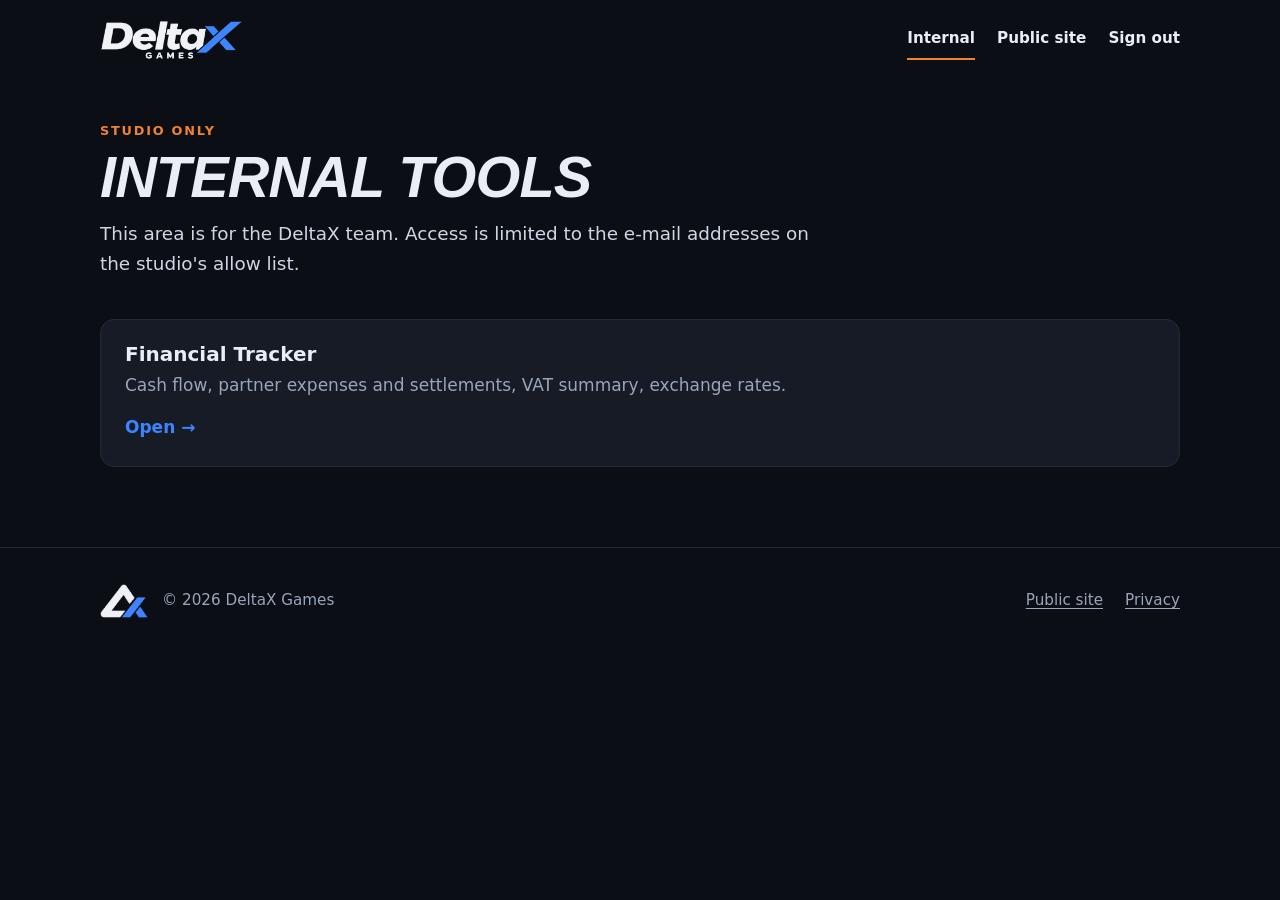
==== int/index.html @ 7edb9441 "Add /int landing page and disable Jekyll so README is not published Co-Authored-By: Claude Fable 5.1" ====
<!doctype html>
<html lang="en">
<head>
  <meta charset="utf-8">
  <meta name="viewport" content="width=device-width, initial-scale=1">
  <title>Internal — DeltaX Games</title>
  <meta name="robots" content="noindex, nofollow">
  <meta name="theme-color" content="#0b0e14">
  <link rel="icon" href="/favicon.ico" sizes="any">
  <link rel="icon" type="image/png" href="/favicon.png">
  <link rel="apple-touch-icon" href="/assets/apple-touch-icon.png">
  <link rel="stylesheet" href="/styles.css">
  <style>
    .tools { display: grid; grid-template-columns: repeat(auto-fit, minmax(min(280px, 100%), 1fr)); gap: 18px; margin-top: 28px; }
    .tool { display: block; text-decoration: none; color: var(--text); background: var(--panel-2); border: 1px solid var(--line); border-radius: var(--radius); padding: 24px; }
    .tool:hover { border-color: var(--blue); color: var(--text); }
    .tool h2 { font-size: 1.25rem; margin: 0 0 6px; font-family: var(--body); font-style: normal; text-transform: none; letter-spacing: 0; }
    .tool p { margin: 0; color: var(--muted); }
    .tool .go { display: inline-block; margin-top: 14px; color: var(--blue); font-weight: 600; }
    .logout { color: var(--muted); font-size: 0.95rem; }
  </style>
</head>
<body>
  <a class="skip" href="#main">Skip to content</a>

  <header class="site-header">
    <div class="wrap">
      <a class="brand" href="/"><img src="/assets/logo/logo-wordmark-ondark.png" alt="DeltaX Games" width="143" height="40"></a>
      <nav class="nav" aria-label="Internal">
        <a href="/int/" aria-current="page">Internal</a>
        <a href="/">Public site</a>
        <a class="logout" href="/cdn-cgi/access/logout">Sign out</a>
      </nav>
    </div>
  </header>

  <main id="main" class="page">
    <div class="wrap">
      <p class="kicker">Studio only</p>
      <h1>Internal tools</h1>
      <p class="intro">This area is for the DeltaX team. Access is limited to the e-mail addresses on the studio's allow list.</p>

      <div class="tools">
        <a class="tool" href="/int/finance_dashboard/">
          <h2>Financial Tracker</h2>
          <p>Cash flow, partner expenses and settlements, VAT summary, exchange rates.</p>
          <span class="go">Open →</span>
        </a>
      </div>
    </div>
  </main>

  <footer class="site-footer">
    <div class="wrap">
      <div class="left">
        <img src="/assets/logo/logo-mark-ondark.png" alt="" width="48" height="34">
        <span>© 2026 DeltaX Games</span>
      </div>
      <nav aria-label="Footer">
        <a href="/">Public site</a>
        <a href="/privacy.html">Privacy</a>
      </nav>
    </div>
  </footer>
</body>
</html>
---- styles.css ----
/* DeltaX Games — one stylesheet for every page. No fonts or scripts are loaded from other sites. */

:root {
  color-scheme: dark;
  --bg: #0b0e14;
  --panel: #11151d;
  --panel-2: #161b26;
  --line: #232b3b;
  --text: #e9edf5;
  --muted: #9aa5ba;
  --blue: #3d85ff;
  --blue-strong: #0054fe;
  --orange: #f28231;
  --radius: 14px;
  --maxw: 1120px;
  --display: "Arial Black", "Helvetica Neue", Arial, system-ui, sans-serif;
  --body: system-ui, -apple-system, "Segoe UI", Roboto, "Helvetica Neue", Arial, sans-serif;
}

*, *::before, *::after { box-sizing: border-box; }

html { scroll-behavior: smooth; scroll-padding-top: 16px; }

body {
  margin: 0;
  background: var(--bg);
  color: var(--text);
  font-family: var(--body);
  font-size: 1.0625rem;
  line-height: 1.65;
  -webkit-font-smoothing: antialiased;
}

img { max-width: 100%; height: auto; display: block; }

a { color: var(--blue); text-underline-offset: 3px; }
a:hover { color: #7aa9ff; }

:focus-visible { outline: 3px solid var(--blue); outline-offset: 3px; border-radius: 4px; }

.skip {
  position: absolute; left: 16px; top: -60px; z-index: 10;
  background: var(--blue-strong); color: #fff; padding: 10px 16px; border-radius: 8px; text-decoration: none;
}
.skip:focus { top: 16px; }

.wrap { width: 100%; max-width: var(--maxw); margin: 0 auto; padding: 0 20px; }

/* ---------- header ---------- */
.site-header { padding: 20px 0; }
.site-header .wrap { display: flex; align-items: center; justify-content: space-between; gap: 16px 28px; flex-wrap: wrap; }
.brand img { height: 40px; width: auto; }
.nav { display: flex; flex-wrap: wrap; gap: 6px 22px; }
.nav a { color: var(--text); text-decoration: none; font-size: 0.95rem; font-weight: 600; padding: 6px 0; border-bottom: 2px solid transparent; }
.nav a:hover { color: #fff; border-bottom-color: var(--blue); }
.nav a[aria-current="page"] { border-bottom-color: var(--orange); }

/* ---------- hero ---------- */
.hero {
  position: relative;
  padding: 72px 0 88px;
  background:
    radial-gradient(900px 420px at 82% 0%, rgba(0, 84, 254, 0.30), transparent 70%),
    radial-gradient(700px 360px at 0% 100%, rgba(242, 130, 49, 0.10), transparent 70%);
  overflow: hidden;
}
.hero .wrap { display: grid; grid-template-columns: 1.35fr 1fr; gap: 40px; align-items: center; }
.eyebrow { margin: 0 0 14px; color: var(--blue); font-weight: 700; letter-spacing: 0.14em; text-transform: uppercase; font-size: 0.82rem; }
.hero h1 {
  margin: 0 0 20px;
  font-family: var(--display);
  font-style: italic;
  font-weight: 900;
  text-transform: uppercase;
  font-size: clamp(3rem, 9.5vw, 6.6rem);
  line-height: 0.92;
  letter-spacing: -0.02em;
}
.hero h1 span { display: block; }
.hero h1 .accent { color: var(--orange); }
.lede { font-size: clamp(1.1rem, 2.2vw, 1.4rem); color: #cfd6e4; max-width: 34ch; margin: 0 0 26px; line-height: 1.45; }
.badges { display: flex; flex-wrap: wrap; gap: 10px; margin: 0 0 28px; padding: 0; list-style: none; }
.badges li { border: 1px solid var(--line); background: rgba(17, 21, 29, 0.7); color: var(--muted); border-radius: 999px; padding: 6px 14px; font-size: 0.9rem; font-weight: 600; }
.hero-mark { justify-self: center; width: min(100%, 380px); filter: drop-shadow(0 0 60px rgba(0, 84, 254, 0.45)); }
.hazard {
  height: 12px; width: 100%;
  background: repeating-linear-gradient(-45deg, var(--orange) 0 16px, #12151c 16px 32px);
  opacity: 0.92;
}

/* ---------- buttons ---------- */
.actions { display: flex; flex-wrap: wrap; gap: 12px; }
.btn {
  display: inline-block; font: inherit; font-weight: 700; font-size: 1rem; line-height: 1.2;
  padding: 14px 22px; border-radius: 10px; text-decoration: none; border: 2px solid transparent;
}
.btn-primary { background: var(--blue-strong); color: #fff; }
.btn-primary:hover { background: #1a69ff; color: #fff; }
.btn-ghost { border-color: var(--line); color: var(--text); background: transparent; }
.btn-ghost:hover { border-color: var(--blue); color: #fff; }
.btn-soon { border: 2px dashed #3a4459; color: var(--muted); background: transparent; cursor: default; }

/* ---------- sections ---------- */
section { padding: 76px 0; }
.band { background: var(--panel); border-top: 1px solid var(--line); border-bottom: 1px solid var(--line); }
.kicker { margin: 0 0 8px; color: var(--orange); font-weight: 700; letter-spacing: 0.14em; text-transform: uppercase; font-size: 0.8rem; }
h2 {
  margin: 0 0 18px;
  font-family: var(--display); font-style: italic; font-weight: 900; text-transform: uppercase;
  font-size: clamp(1.8rem, 4.5vw, 2.7rem); line-height: 1.05; letter-spacing: -0.01em;
}
h3 { margin: 0 0 8px; font-size: 1.15rem; line-height: 1.3; }
.intro { max-width: 62ch; color: #cfd6e4; font-size: 1.15rem; margin: 0 0 36px; }
p { margin: 0 0 1em; }

.cards { display: grid; grid-template-columns: repeat(auto-fit, minmax(min(250px, 100%), 1fr)); gap: 18px; }
.card { background: var(--panel-2); border: 1px solid var(--line); border-radius: var(--radius); padding: 24px; }
.card p { margin: 0; color: var(--muted); }
.card .num { color: var(--blue); font-family: var(--display); font-style: italic; font-size: 1.5rem; display: block; margin-bottom: 6px; }


/* ---------- studio / contact ---------- */
.two { display: grid; grid-template-columns: 1fr 1fr; gap: 40px; align-items: start; }
.contact-box { background: var(--panel-2); border: 1px solid var(--line); border-radius: var(--radius); padding: 28px; }
.contact-box .mail { font-size: clamp(1.15rem, 3vw, 1.6rem); font-weight: 700; word-break: break-word; }

/* ---------- sub pages (press, privacy, 404) ---------- */
.page { padding: 40px 0 80px; }
.page h1 { margin: 0 0 12px; font-family: var(--display); font-style: italic; font-weight: 900; text-transform: uppercase; font-size: clamp(2.2rem, 6vw, 3.6rem); line-height: 1; letter-spacing: -0.015em; }
.page .intro { margin-bottom: 40px; }
.page h2 { font-size: clamp(1.3rem, 3vw, 1.7rem); margin-top: 52px; }
.prose { max-width: 70ch; }
.prose ul { padding-left: 1.2em; }
.prose li { margin-bottom: 0.5em; }
.updated { color: var(--muted); font-size: 0.95rem; }

.facts { width: 100%; border-collapse: collapse; background: var(--panel); border: 1px solid var(--line); border-radius: var(--radius); overflow: hidden; }
.facts th, .facts td { text-align: left; padding: 12px 18px; border-bottom: 1px solid var(--line); vertical-align: top; }
.facts tr:last-child th, .facts tr:last-child td { border-bottom: 0; }
.facts th { width: 11rem; color: var(--muted); font-weight: 600; }

.logo-grid { display: grid; grid-template-columns: repeat(auto-fit, minmax(min(260px, 100%), 1fr)); gap: 18px; }
.logo-tile { border: 1px solid var(--line); border-radius: var(--radius); overflow: hidden; background: var(--panel); }
.logo-tile .stage { display: flex; align-items: center; justify-content: center; min-height: 170px; padding: 24px; }
.logo-tile .stage.on-dark { background: var(--bg); }
.logo-tile .stage.on-light { background: #fff; }
.logo-tile .stage img { max-height: 120px; width: auto; max-width: 100%; }
.logo-tile .meta { padding: 12px 16px; display: flex; justify-content: space-between; gap: 12px; flex-wrap: wrap; font-size: 0.92rem; border-top: 1px solid var(--line); }

/* ---------- footer ---------- */
.site-footer { border-top: 1px solid var(--line); padding: 36px 0 48px; color: var(--muted); font-size: 0.95rem; }
.site-footer .wrap { display: flex; flex-wrap: wrap; align-items: center; justify-content: space-between; gap: 16px 28px; }
.site-footer .left { display: flex; align-items: center; gap: 14px; }
.site-footer img { height: 34px; width: auto; }
.site-footer nav { display: flex; gap: 6px 22px; flex-wrap: wrap; }
.site-footer a { color: var(--muted); }
.site-footer a:hover { color: var(--text); }

/* ---------- small screens ---------- */
@media (max-width: 820px) {
  .hero { padding: 44px 0 64px; }
  .hero .wrap { grid-template-columns: 1fr; }
  .hero-mark { display: none; }
  .two { grid-template-columns: 1fr; gap: 28px; }
  section { padding: 56px 0; }
  .facts th { width: 8rem; }
}
@media (max-width: 480px) {
  .btn { width: 100%; text-align: center; }
  .facts th, .facts td { display: block; width: 100%; padding: 6px 16px; border-bottom: 0; }
  .facts tr { display: block; padding: 8px 0; border-bottom: 1px solid var(--line); }
  .facts tr:last-child { border-bottom: 0; }
}

@media (prefers-reduced-motion: reduce) { html { scroll-behavior: auto; } }
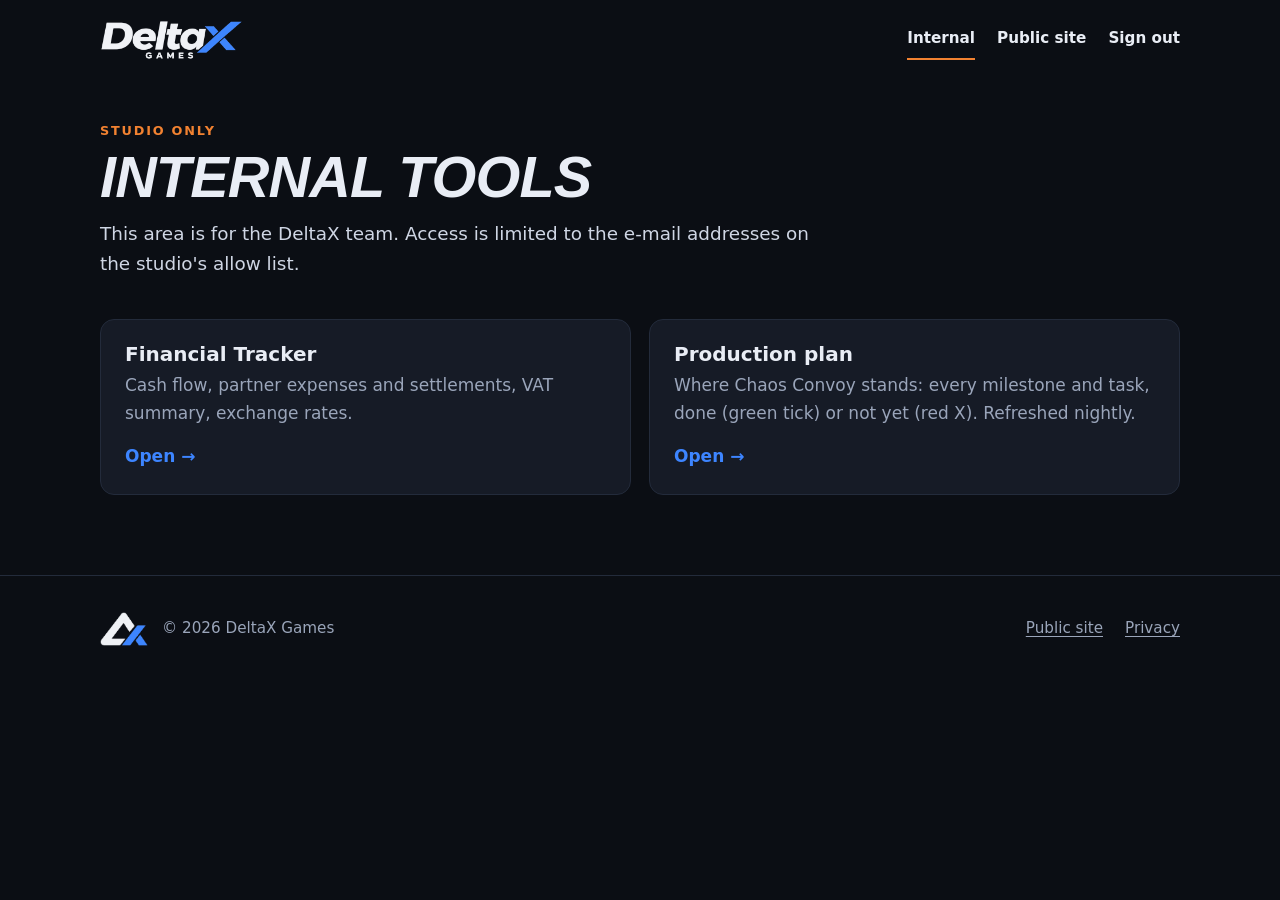
==== commit 7e82a849: "Add /int/production_plan: studio-only plan progress page A page behind Cloudflare Access with a gree" ====
--- a/int/index.html
+++ b/int/index.html
@@ -46,6 +46,11 @@
           <p>Cash flow, partner expenses and settlements, VAT summary, exchange rates.</p>
           <span class="go">Open →</span>
         </a>
+        <a class="tool" href="/int/production_plan/">
+          <h2>Production plan</h2>
+          <p>Where Chaos Convoy stands: every milestone and task, done (green tick) or not yet (red X). Refreshed nightly.</p>
+          <span class="go">Open →</span>
+        </a>
       </div>
     </div>
   </main>
